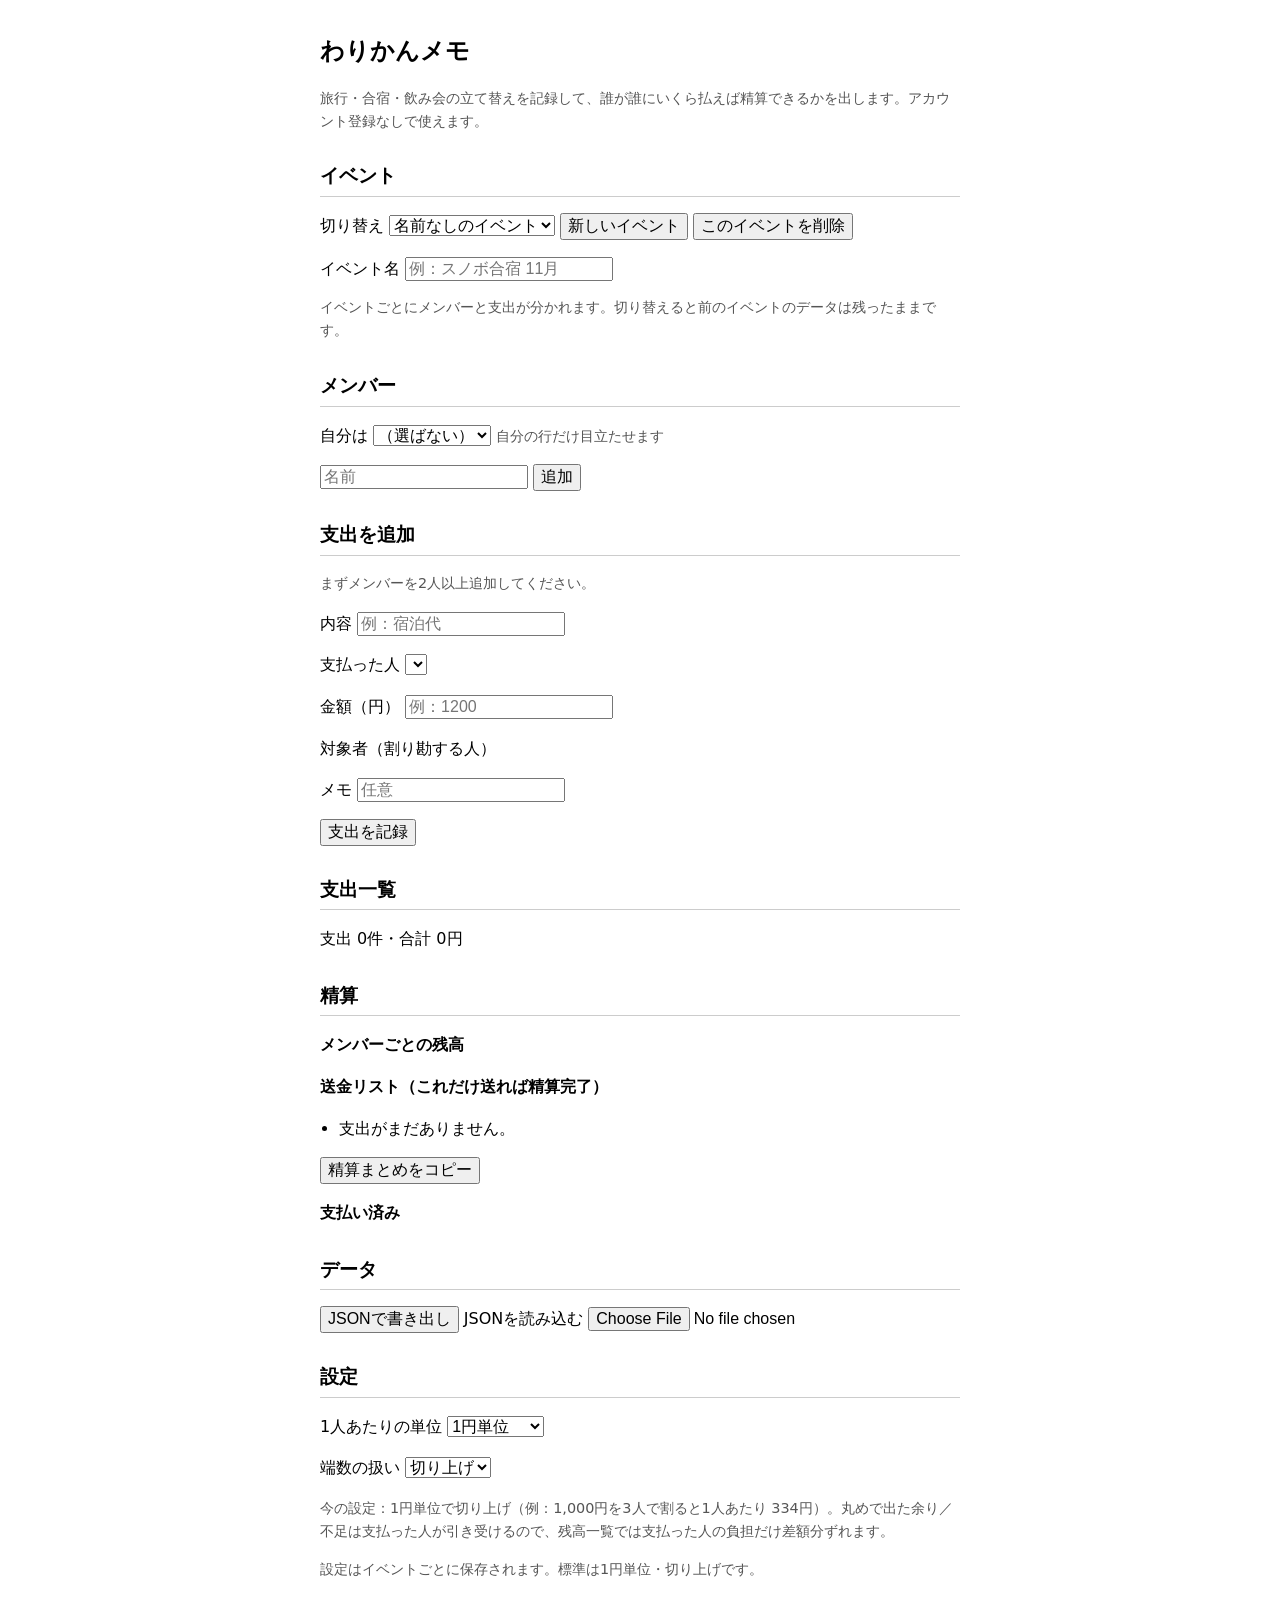
==== index.html @ 354d623c "わりかんメモ v0.12" ====
<!DOCTYPE html>
<html lang="ja">
<head>
<meta charset="utf-8">
<meta name="viewport" content="width=device-width, initial-scale=1">
<title>わりかんメモ</title>
<link rel="stylesheet" href="style.css">
</head>
<body>
<main>
<h1>わりかんメモ</h1>
<p class="note">旅行・合宿・飲み会の立て替えを記録して、誰が誰にいくら払えば精算できるかを出します。アカウント登録なしで使えます。</p>
<p id="save-warning" class="warning" style="display:none">保存できていません。閉じると消えるので、JSON書き出しで保存してください。</p>

<section>
<h2>イベント</h2>
<p><label>切り替え <select id="event-select"></select></label>
<button id="new-event" type="button">新しいイベント</button>
<button id="delete-event" type="button">このイベントを削除</button></p>
<label>イベント名 <input id="event-name" type="text" placeholder="例：スノボ合宿 11月"></label>
<p class="note">イベントごとにメンバーと支出が分かれます。切り替えると前のイベントのデータは残ったままです。</p>
</section>

<section>
<h2>メンバー</h2>
<div id="member-list"></div>
<p><label>自分は <select id="me-select"></select></label> <span class="note">自分の行だけ目立たせます</span></p>
<p>
<input id="new-member" type="text" placeholder="名前">
<button id="add-member" type="button">追加</button>
</p>
</section>

<section>
<h2>支出を追加</h2>
<p id="form-note" class="note"></p>
<form id="expense-form">
<p><label>内容 <input id="f-title" type="text" placeholder="例：宿泊代" required></label></p>
<p><label>支払った人 <select id="f-payer"></select></label></p>
<p><label>金額（円） <input id="f-amount" type="text" inputmode="numeric" autocomplete="off" placeholder="例：1200" required></label></p>
<p>対象者（割り勘する人）</p>
<div id="f-participants"></div>
<p id="per-person-preview" class="note"></p>
<p><label>メモ <input id="f-memo" type="text" placeholder="任意"></label></p>
<p><button id="expense-submit" type="submit">支出を記録</button> <button id="cancel-edit" type="button" style="display:none">編集をやめる</button> <span id="edit-note" class="note"></span> <span id="form-msg" class="error"></span></p>
</form>
</section>

<section>
<h2>支出一覧</h2>
<p id="summary"></p>
<ul id="expense-list"></ul>
</section>

<section>
<h2>精算</h2>
<h3>メンバーごとの残高</h3>
<p id="me-summary" class="note"></p>
<ul id="balance-list"></ul>
<h3>送金リスト（これだけ送れば精算完了）</h3>
<p id="settlement-progress"></p>
<ul id="settlement-list"></ul>
<p id="settlement-note" class="note"></p>
<p><button id="copy-settlement" type="button">精算まとめをコピー</button> <span id="copy-msg" class="note"></span></p>
<h3>支払い済み</h3>
<ul id="paid-list"></ul>
</section>

<section>
<h2>データ</h2>
<p>
<button id="export-btn" type="button">JSONで書き出し</button>
<label>JSONを読み込む <input id="import-file" type="file" accept=".json,application/json"></label>
</p>
</section>

<section>
<h2>設定</h2>
<p><label>1人あたりの単位 <select id="rounding-unit">
<option value="1">1円単位</option>
<option value="10">10円単位</option>
<option value="100">100円単位</option>
</select></label></p>
<p><label>端数の扱い <select id="rounding-mode">
<option value="ceil">切り上げ</option>
<option value="floor">切り捨て</option>
<option value="round">四捨五入</option>
</select></label></p>
<p id="rounding-note" class="note"></p>
<p class="note">設定はイベントごとに保存されます。標準は1円単位・切り上げです。</p>
</section>
</main>
<script src="app.js"></script>
</body>
</html>
---- style.css ----
body { font-family: system-ui, sans-serif; margin: 0 auto; max-width: 640px; padding: 16px; line-height: 1.6; }
h1 { font-size: 1.5rem; }
h2 { font-size: 1.2rem; margin-top: 1.5em; border-bottom: 1px solid #ccc; padding-bottom: 4px; }
h3 { font-size: 1rem; }
.note { color: #555; font-size: 0.9rem; }
.warning { background: #fff3cd; border: 1px solid #e6c200; padding: 8px; }
.error { color: #c00; font-size: 0.9rem; }
.chip { display: inline-block; background: #eef; border-radius: 12px; padding: 2px 8px; margin: 2px; }
button.mini { font-size: 0.8rem; margin-left: 4px; }
.check { display: inline-block; margin: 2px 8px 2px 0; }
input, select, button { font-size: 1rem; }
#paid-list li { color: #555; }
#balance-list li.me, #settlement-list li.me, #paid-list li.me { font-weight: bold; background: #fff7e6; }
ul { padding-left: 1.2em; }
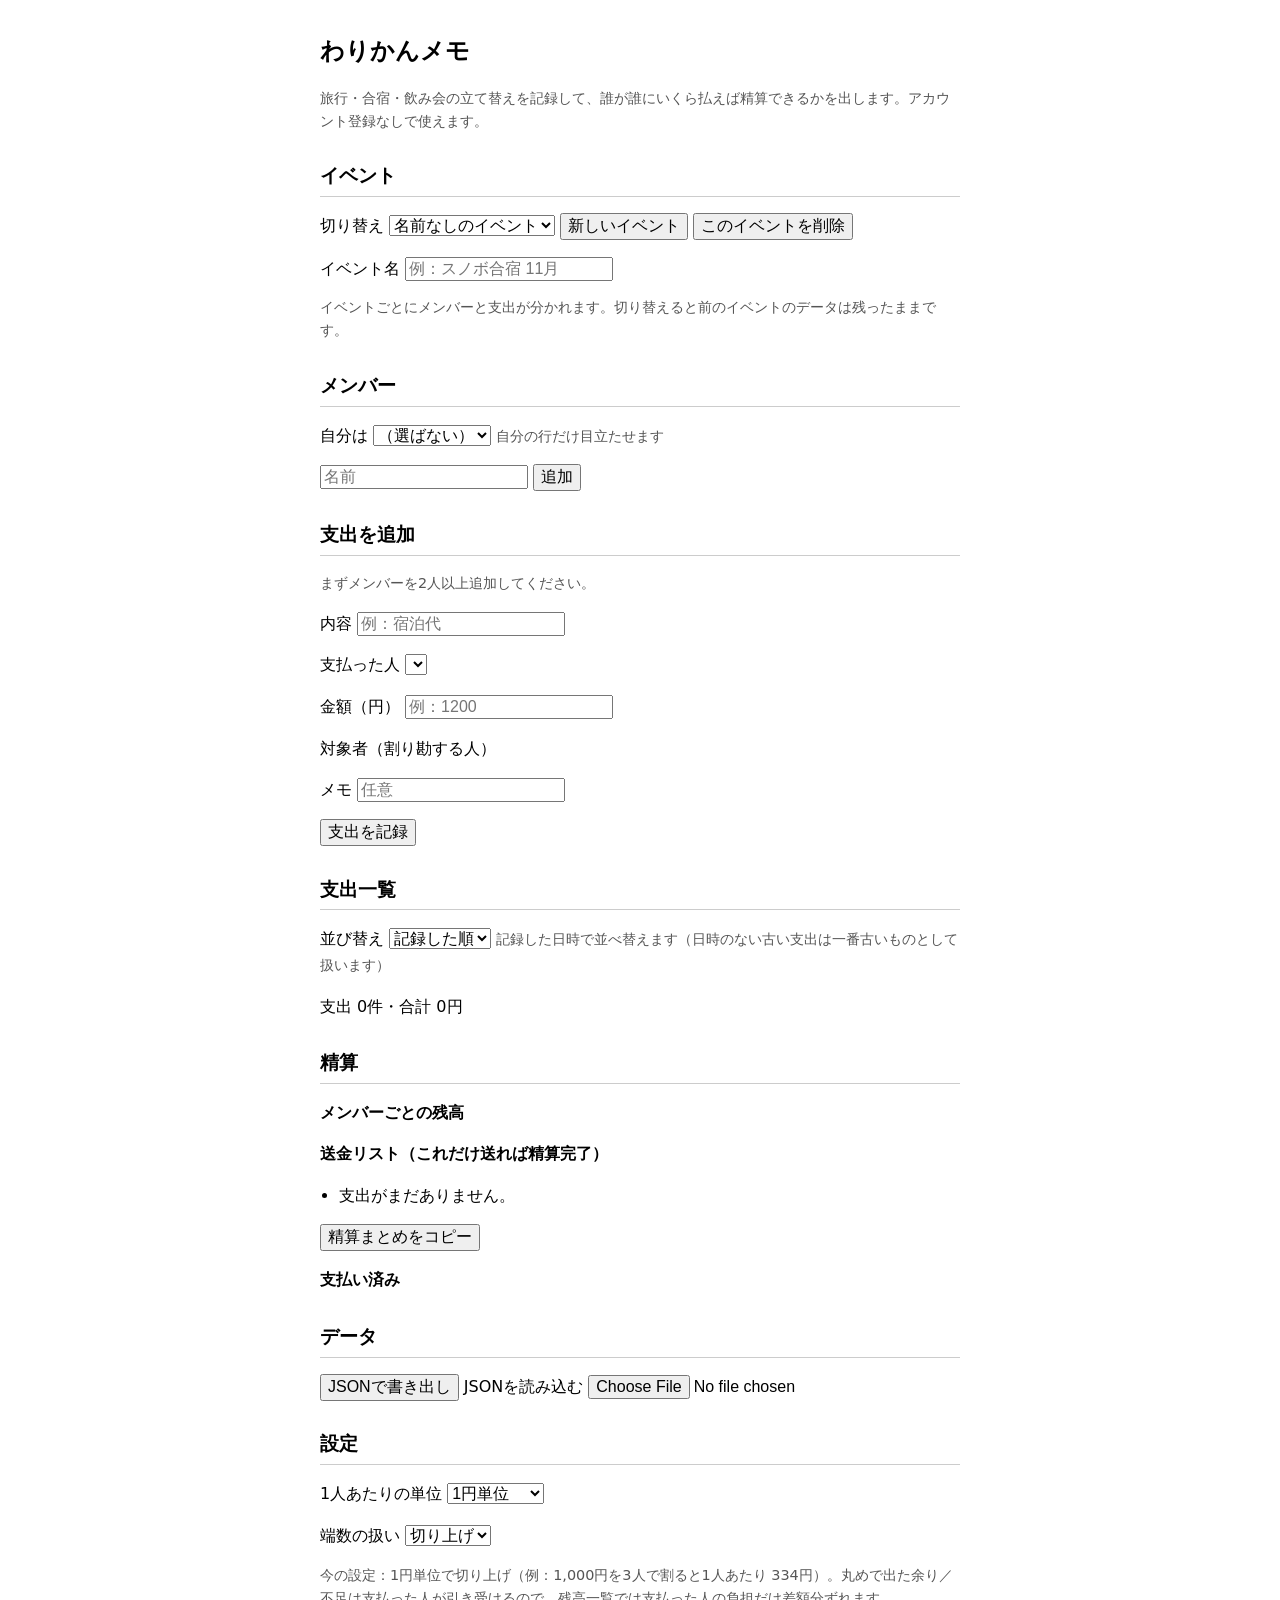
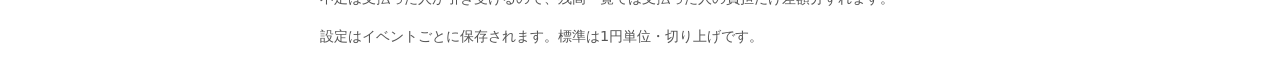
==== commit a94ca044: "わりかんメモ v0.14（支出一覧の並び替え）" ====
--- a/index.html
+++ b/index.html
@@ -48,6 +48,11 @@
 
 <section>
 <h2>支出一覧</h2>
+<p><label>並び替え <select id="expense-sort">
+<option value="recorded">記録した順</option>
+<option value="newest">新しい順</option>
+<option value="oldest">古い順</option>
+</select></label> <span class="note">記録した日時で並べ替えます（日時のない古い支出は一番古いものとして扱います）</span></p>
 <p id="summary"></p>
 <ul id="expense-list"></ul>
 </section>
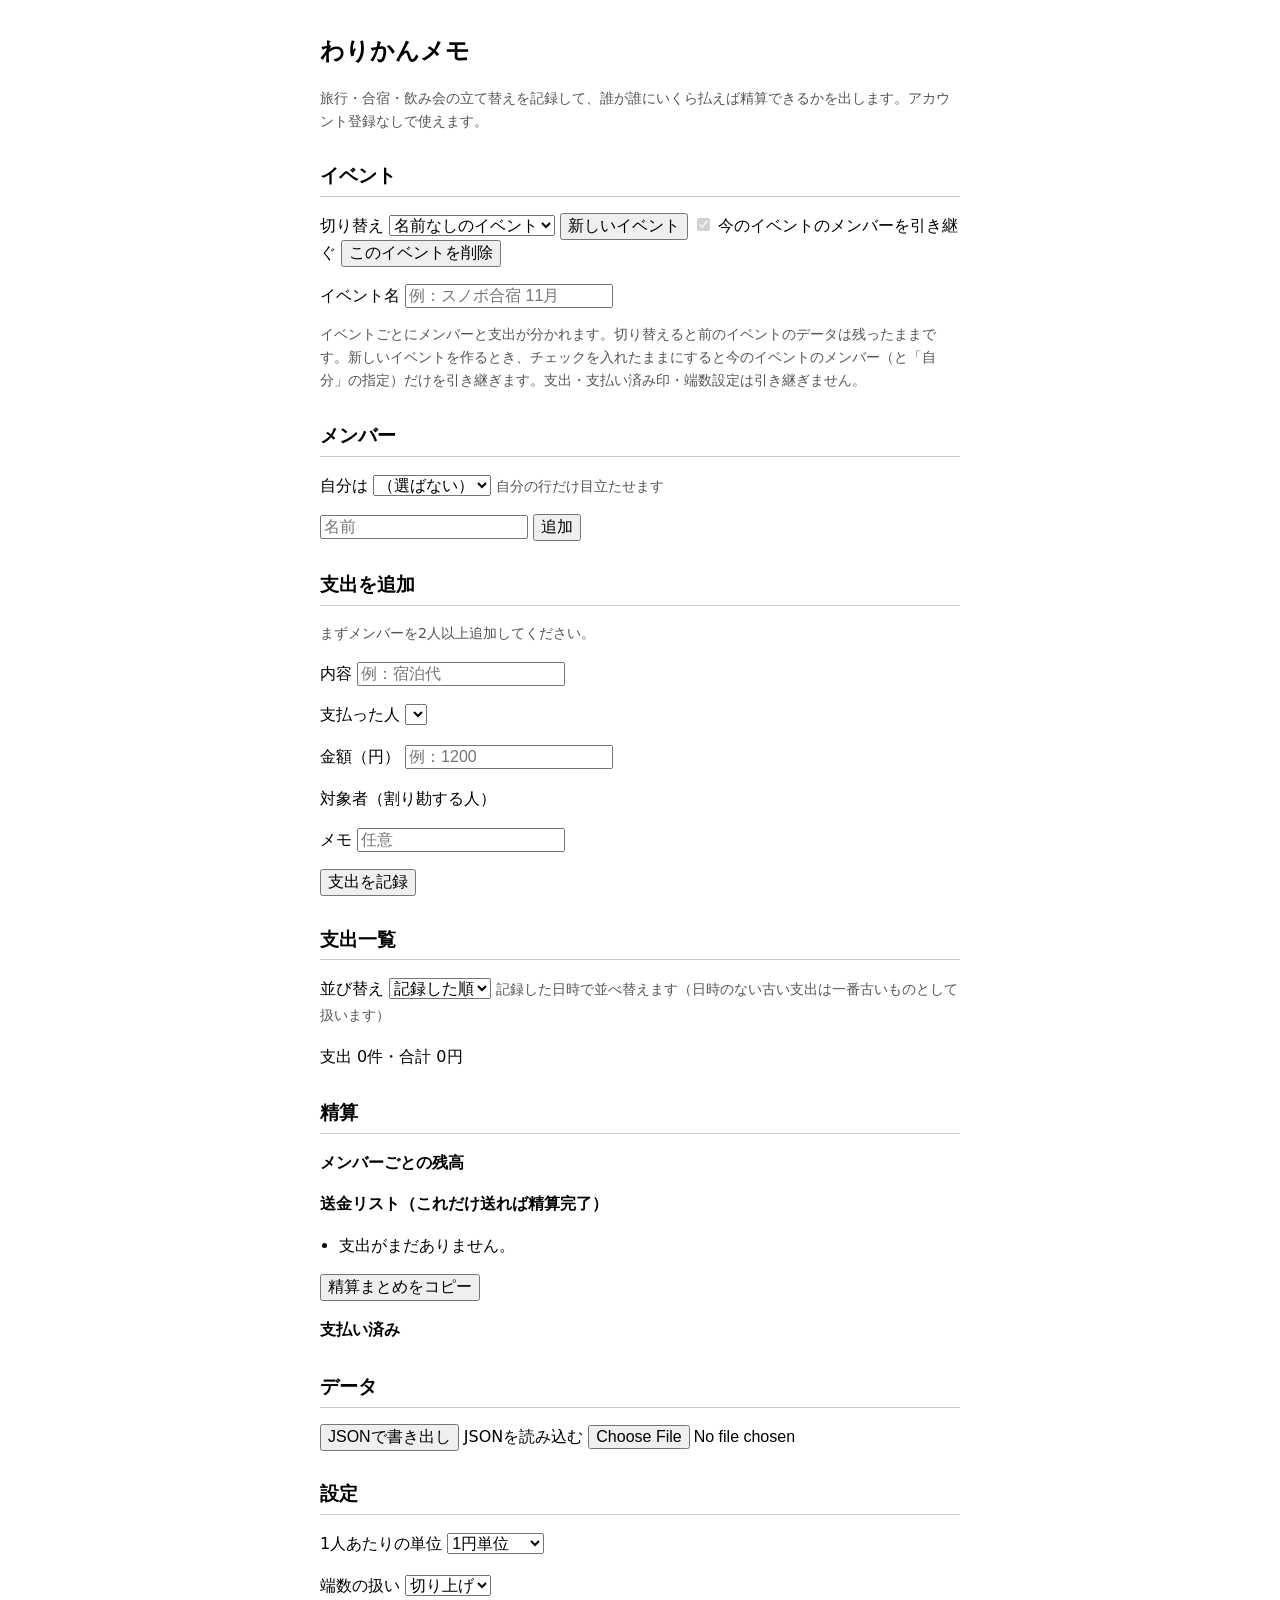
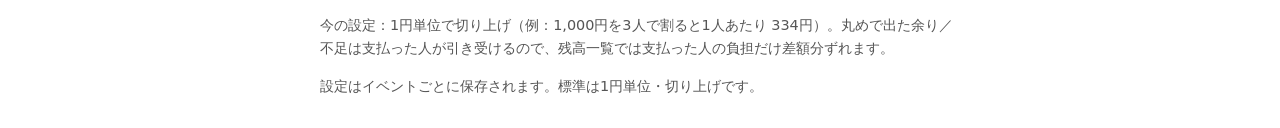
==== commit 2e960cfc: "わりかんメモ v0.15（新しいイベントへのメンバー引き継ぎ）" ====
--- a/index.html
+++ b/index.html
@@ -16,9 +16,10 @@
 <h2>イベント</h2>
 <p><label>切り替え <select id="event-select"></select></label>
 <button id="new-event" type="button">新しいイベント</button>
+<label><input id="copy-members" type="checkbox" checked> 今のイベントのメンバーを引き継ぐ</label>
 <button id="delete-event" type="button">このイベントを削除</button></p>
 <label>イベント名 <input id="event-name" type="text" placeholder="例：スノボ合宿 11月"></label>
-<p class="note">イベントごとにメンバーと支出が分かれます。切り替えると前のイベントのデータは残ったままです。</p>
+<p class="note">イベントごとにメンバーと支出が分かれます。切り替えると前のイベントのデータは残ったままです。新しいイベントを作るとき、チェックを入れたままにすると今のイベントのメンバー（と「自分」の指定）だけを引き継ぎます。支出・支払い済み印・端数設定は引き継ぎません。</p>
 </section>
 
 <section>
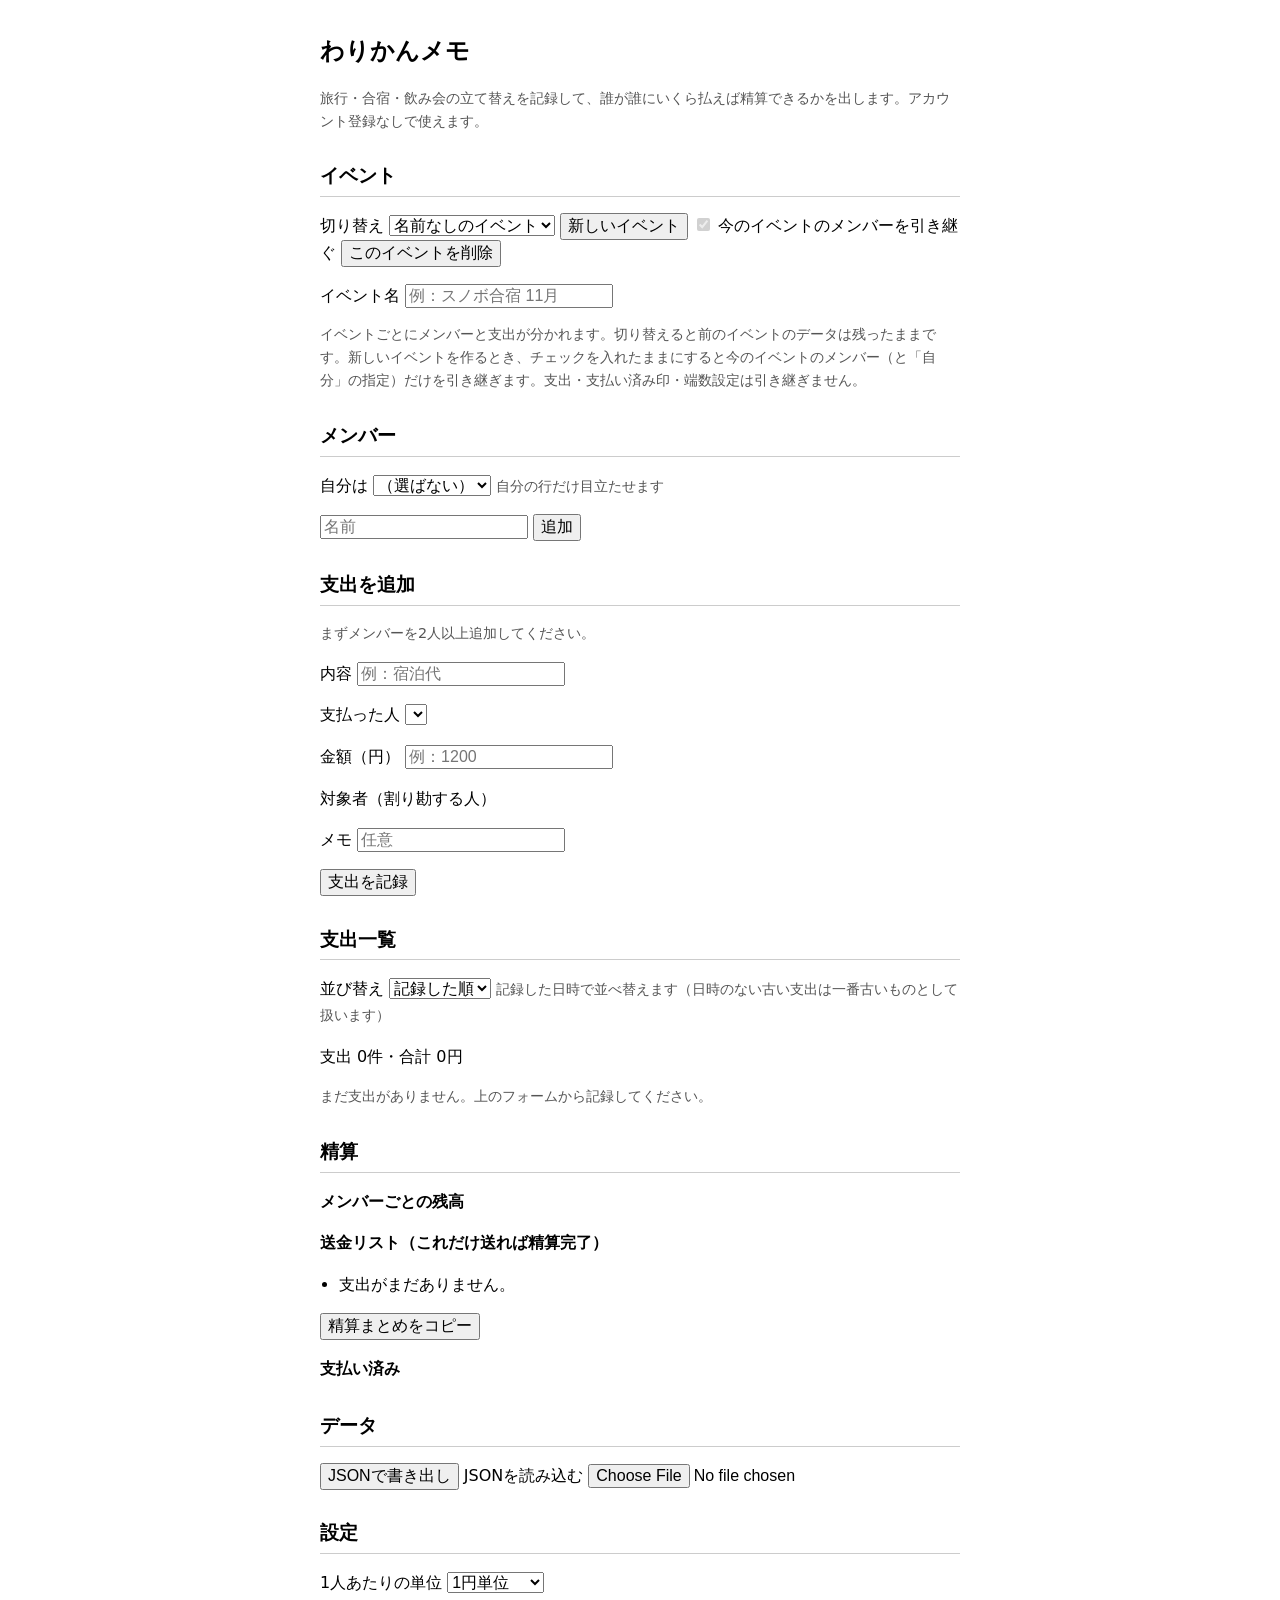
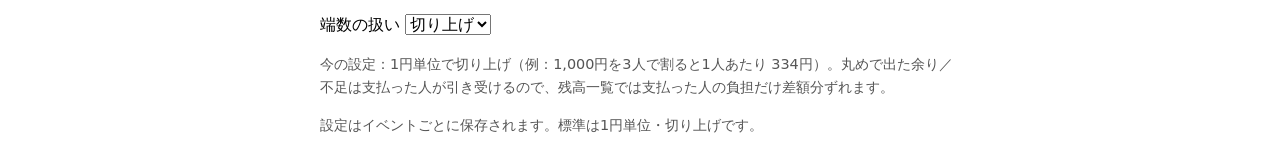
==== commit bb317b92: "わりかんメモ v0.17（支出0件の案内表示）" ====
--- a/index.html
+++ b/index.html
@@ -56,6 +56,7 @@
 </select></label> <span class="note">記録した日時で並べ替えます（日時のない古い支出は一番古いものとして扱います）</span></p>
 <p id="summary"></p>
 <ul id="expense-list"></ul>
+<p id="expense-empty" class="note">まだ支出がありません。上のフォームから記録してください。</p>
 </section>
 
 <section>
